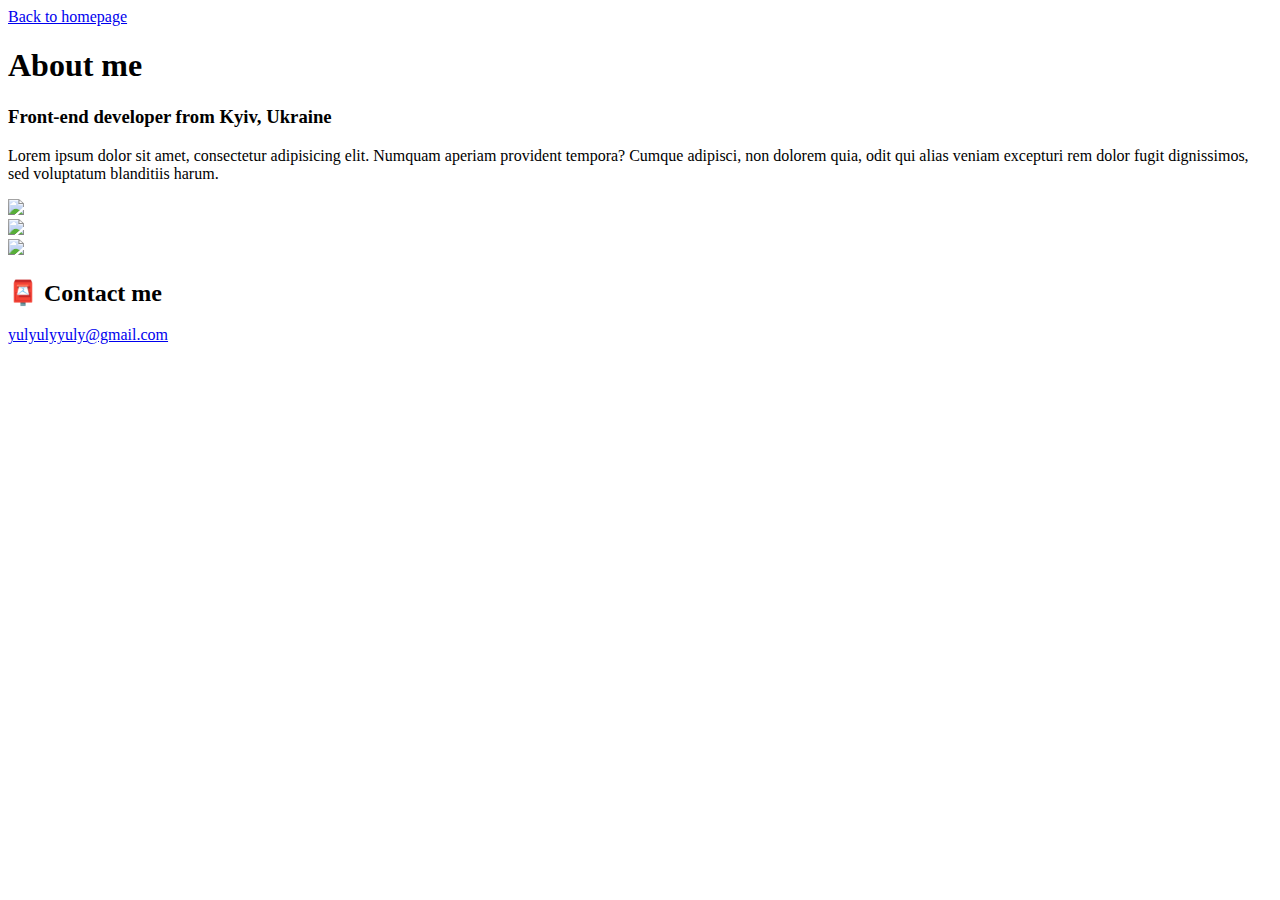
==== about.html @ 2d50b4bc "updated" ====
<!DOCTYPE html>
<html lang="en">
  <head>
    <meta charset="UTF-8" />
    <meta http-equiv="X-UA-Compatible" content="IE=edge" />
    <meta name="viewport" content="width=device-width, initial-scale=1.0" />
    <link
      href="https://cdn.jsdelivr.net/npm/bootstrap@5.0.2/dist/css/bootstrap.min.css"
      rel="stylesheet"
      integrity="sha384-EVSTQN3/azprG1Anm3QDgpJLIm9Nao0Yz1ztcQTwFspd3yD65VohhpuuCOmLASjC"
      crossorigin="anonymous"
    />
    <script
      src="https://cdn.jsdelivr.net/npm/bootstrap@5.0.2/dist/js/bootstrap.bundle.min.js"
      integrity="sha384-MrcW6ZMFYlzcLA8Nl+NtUVF0sA7MsXsP1UyJoMp4YLEuNSfAP+JcXn/tWtIaxVXM"
      crossorigin="anonymous"
    ></script>
    <link rel="stylesheet" href="style.css" />
    <title>About July Ivanova</title>
  </head>
  <body>
    <a href="index.html" class="homepage-link">Back to homepage</a>
    <h1>About me</h1>
    <h3>Front-end developer from Kyiv, Ukraine</h3>

    <p>
      Lorem ipsum dolor sit amet, consectetur adipisicing elit. Numquam aperiam
      provident tempora? Cumque adipisci, non dolorem quia, odit qui alias
      veniam excepturi rem dolor fugit dignissimos, sed voluptatum blanditiis
      harum.
    </p>

    <div class="container">
      <div class="row">
        <div class="col-sm-4">
          <img src="images/yoga.png" class="img-fluid shadow-sm p-2 border" />
        </div>
        <div class="col-sm-4">
          <img
            src="images/weather.png"
            class="img-fluid shadow-sm p-2 border"
          />
        </div>
        <div class="col-sm-4">
          <img src="images/yogurt.png" class="img-fluid shadow-sm p-2 border" />
        </div>
      </div>
    </div>
    <div id="contact">
      <h2>📮 Contact me</h2>
      <a href="mailto:yulyulyyuly@gmail.com" class="email-link">
        yulyulyyuly@gmail.com
      </a>
    </div>
  </body>
</html>
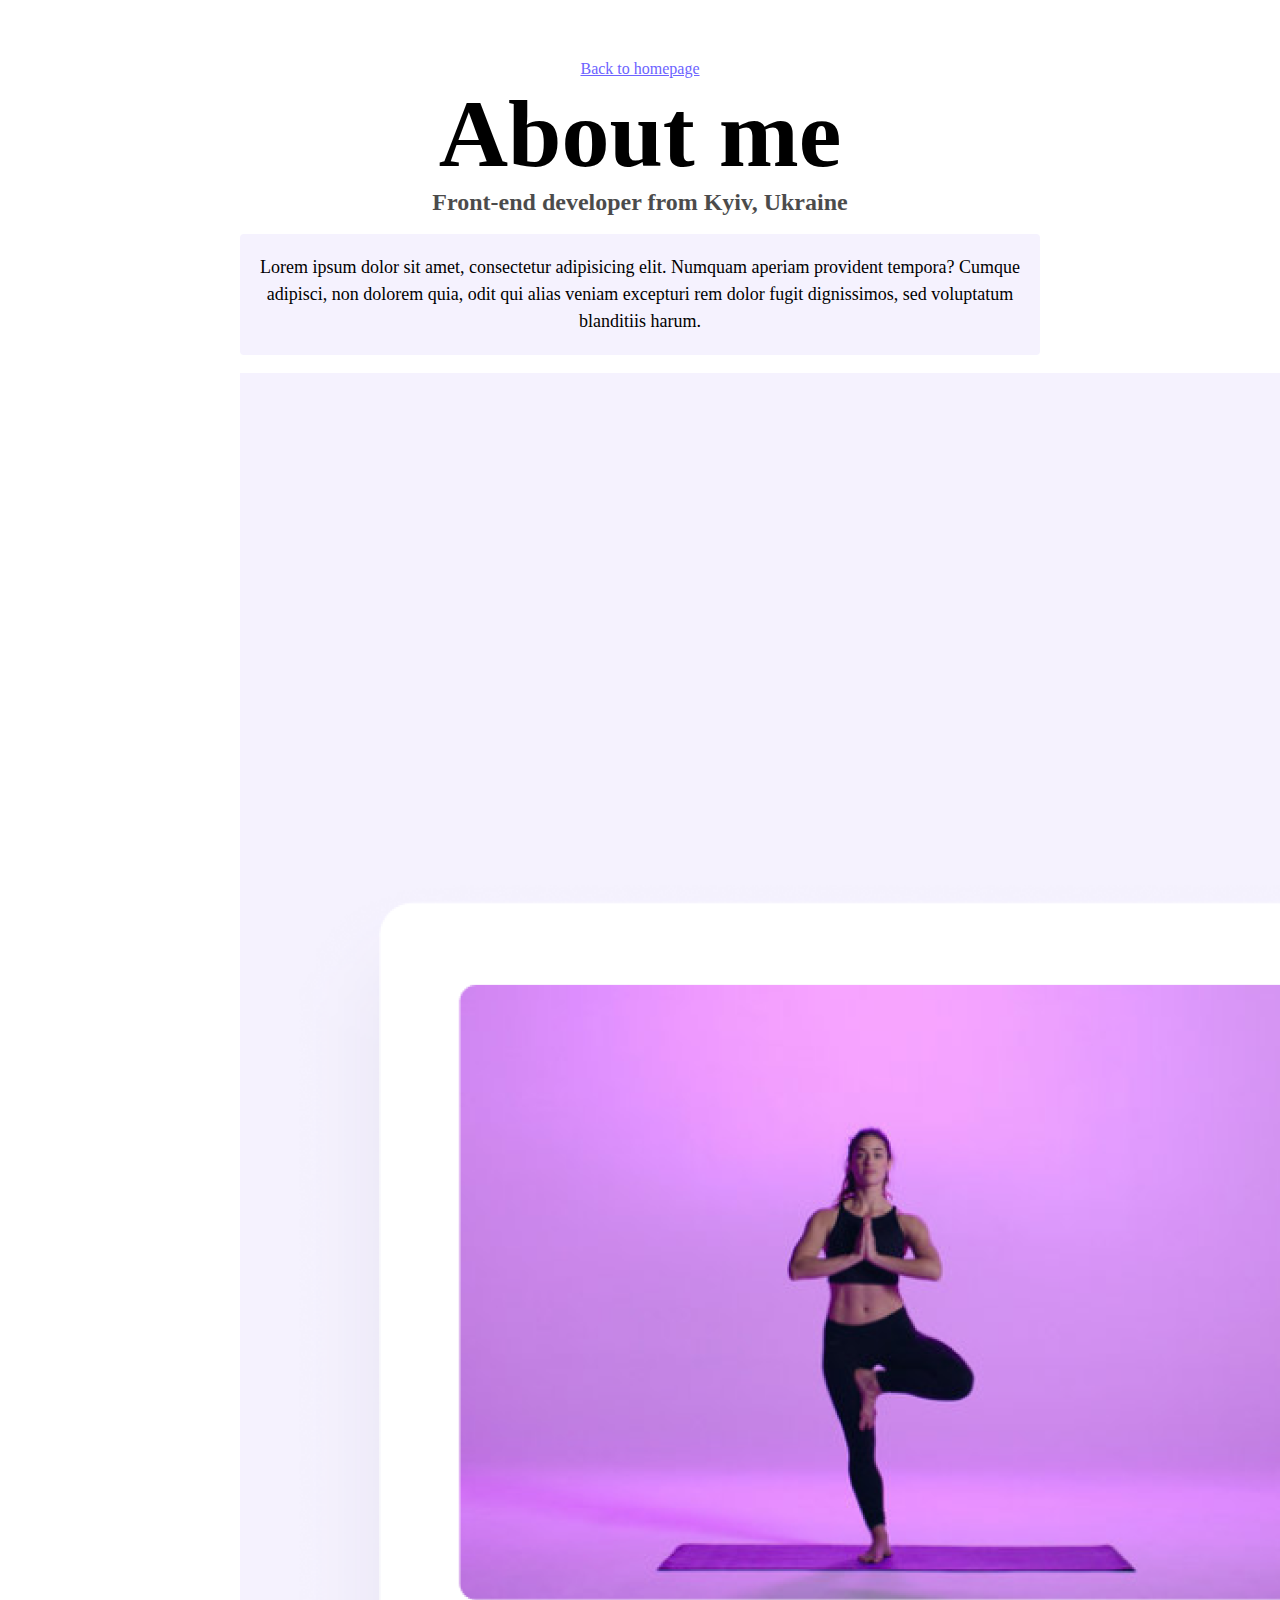
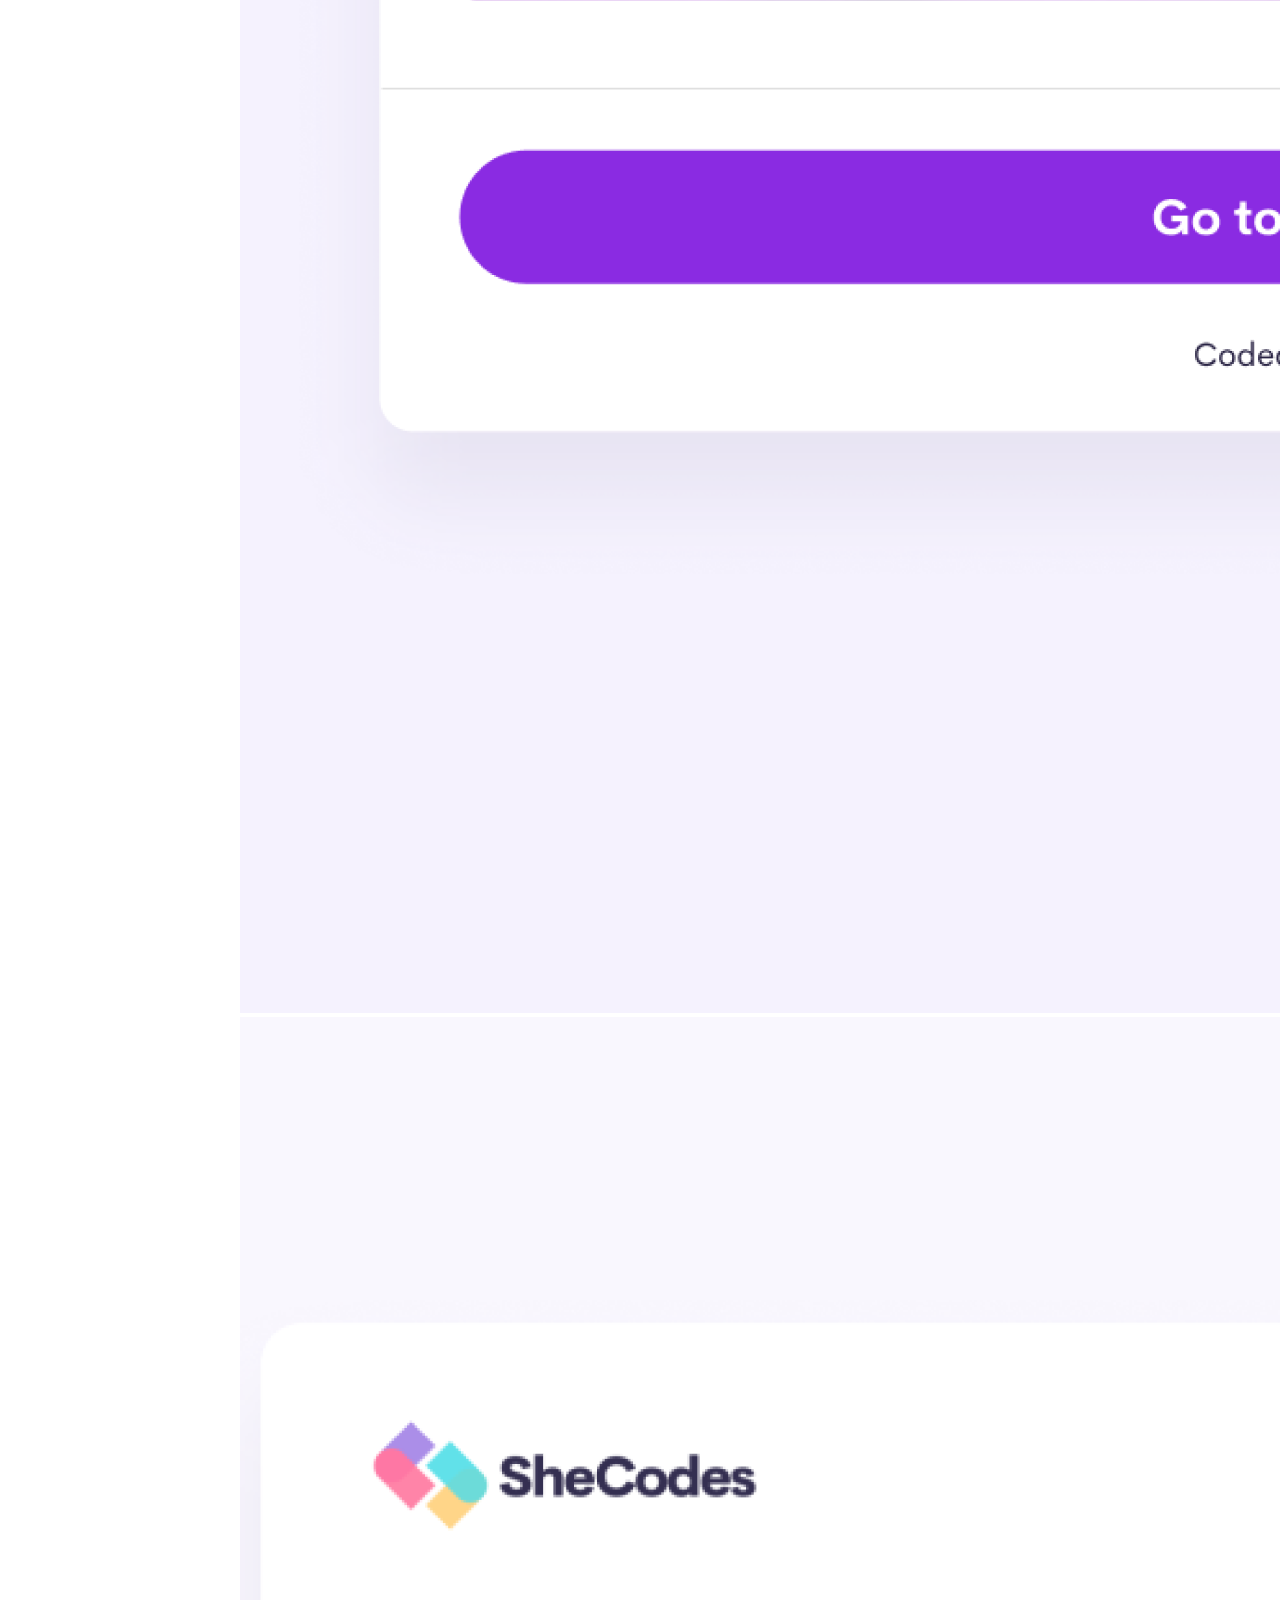
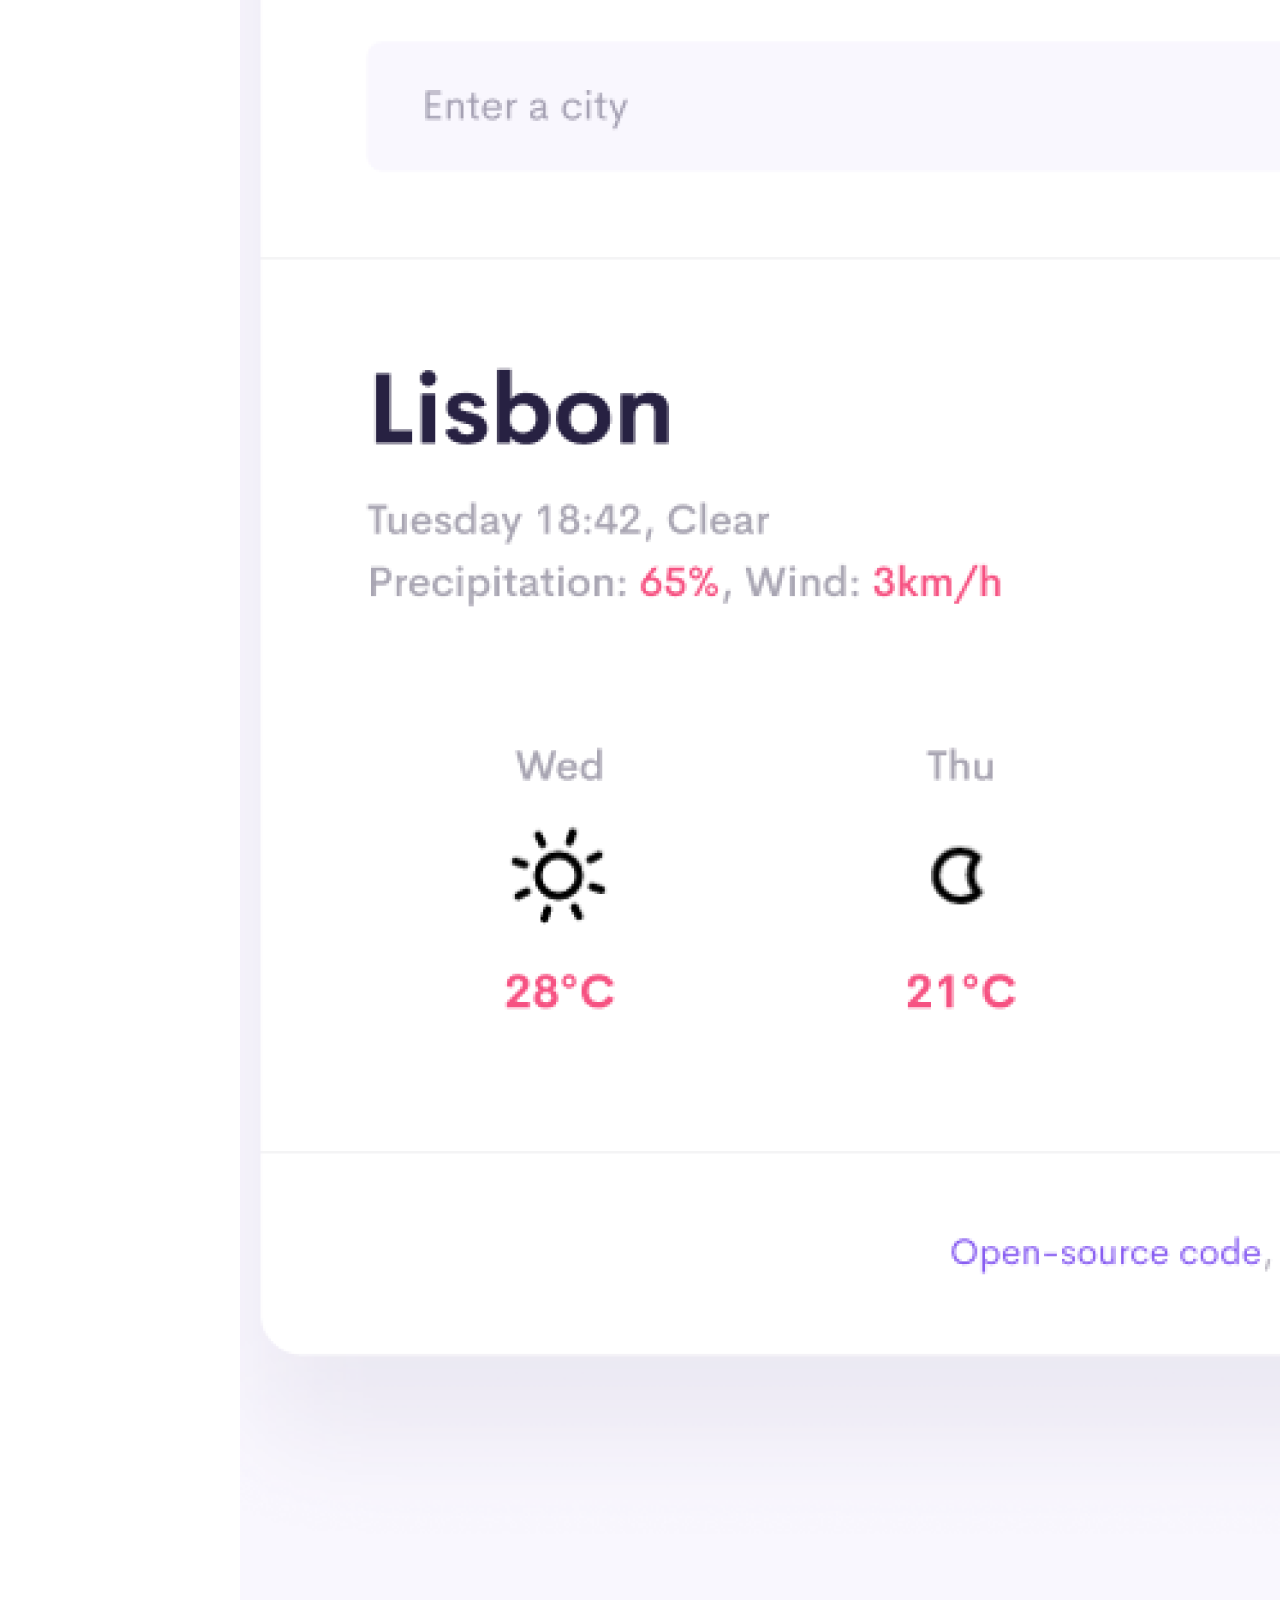
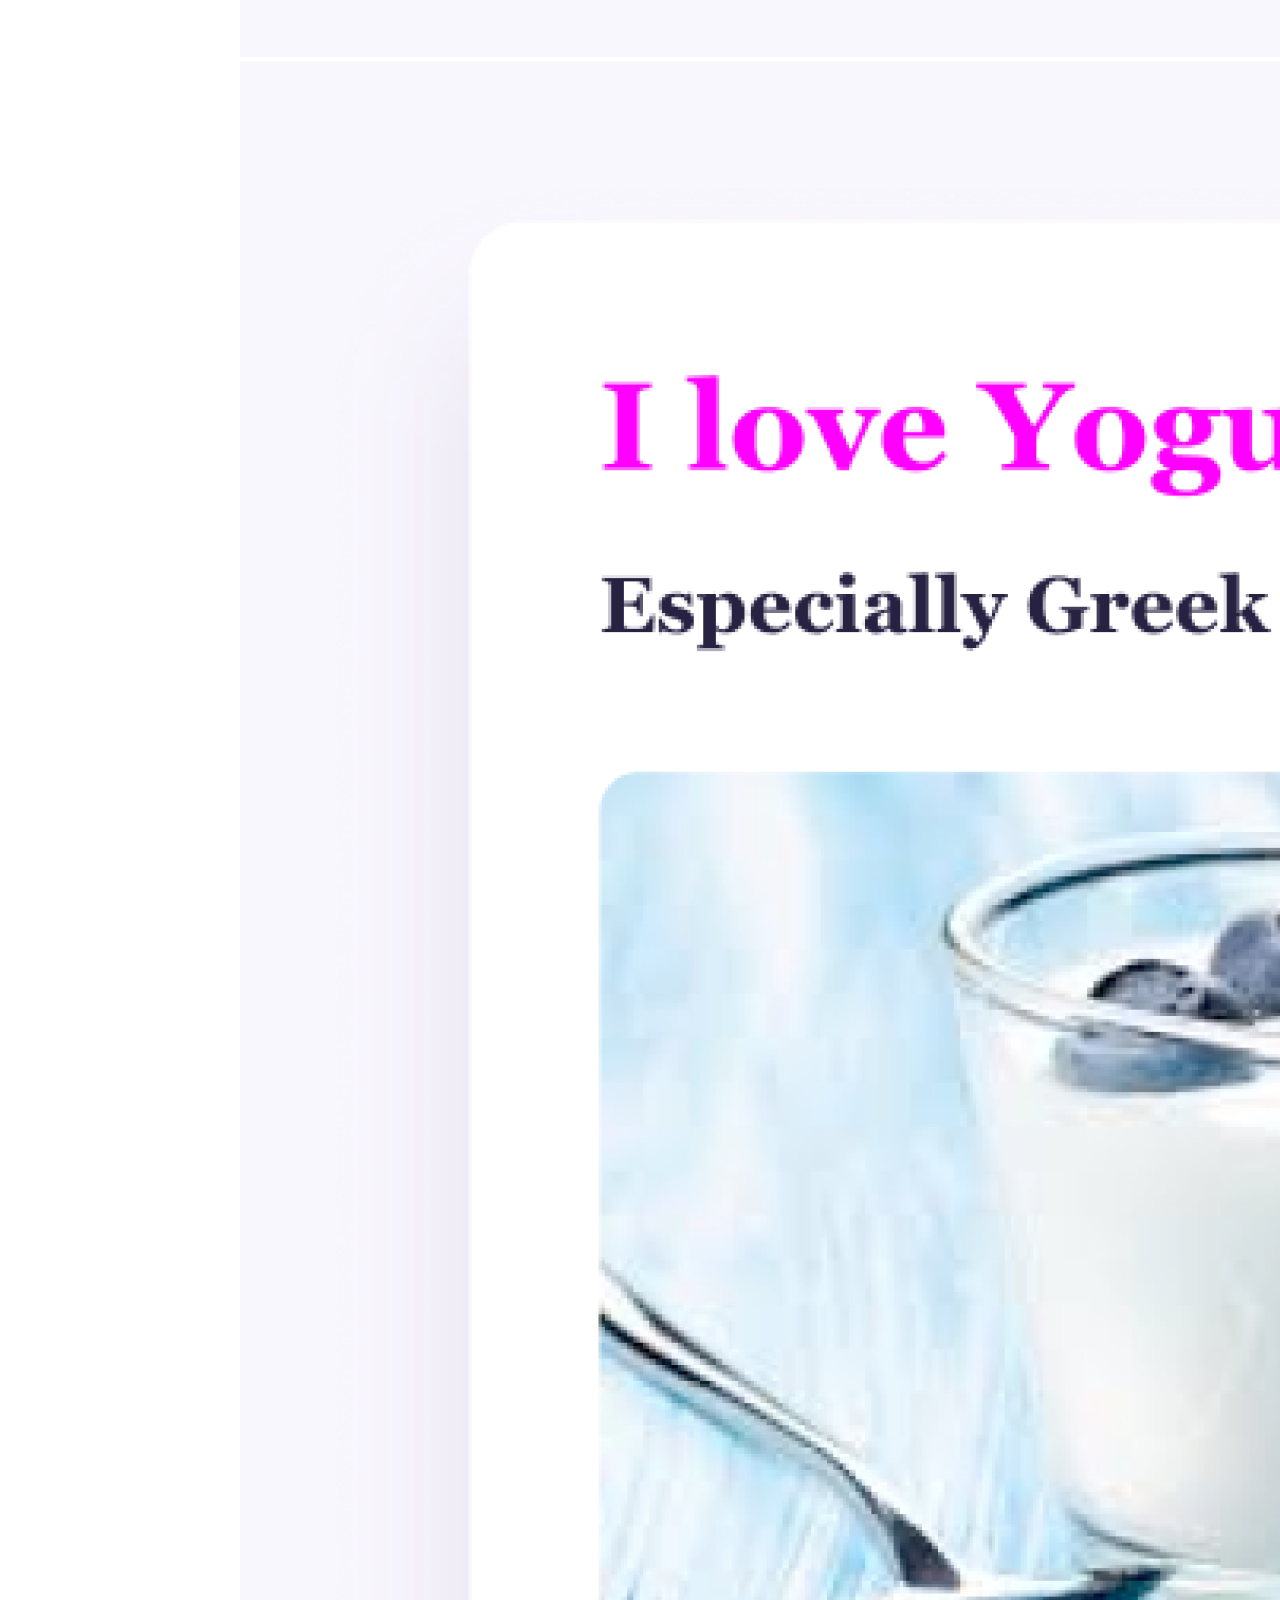
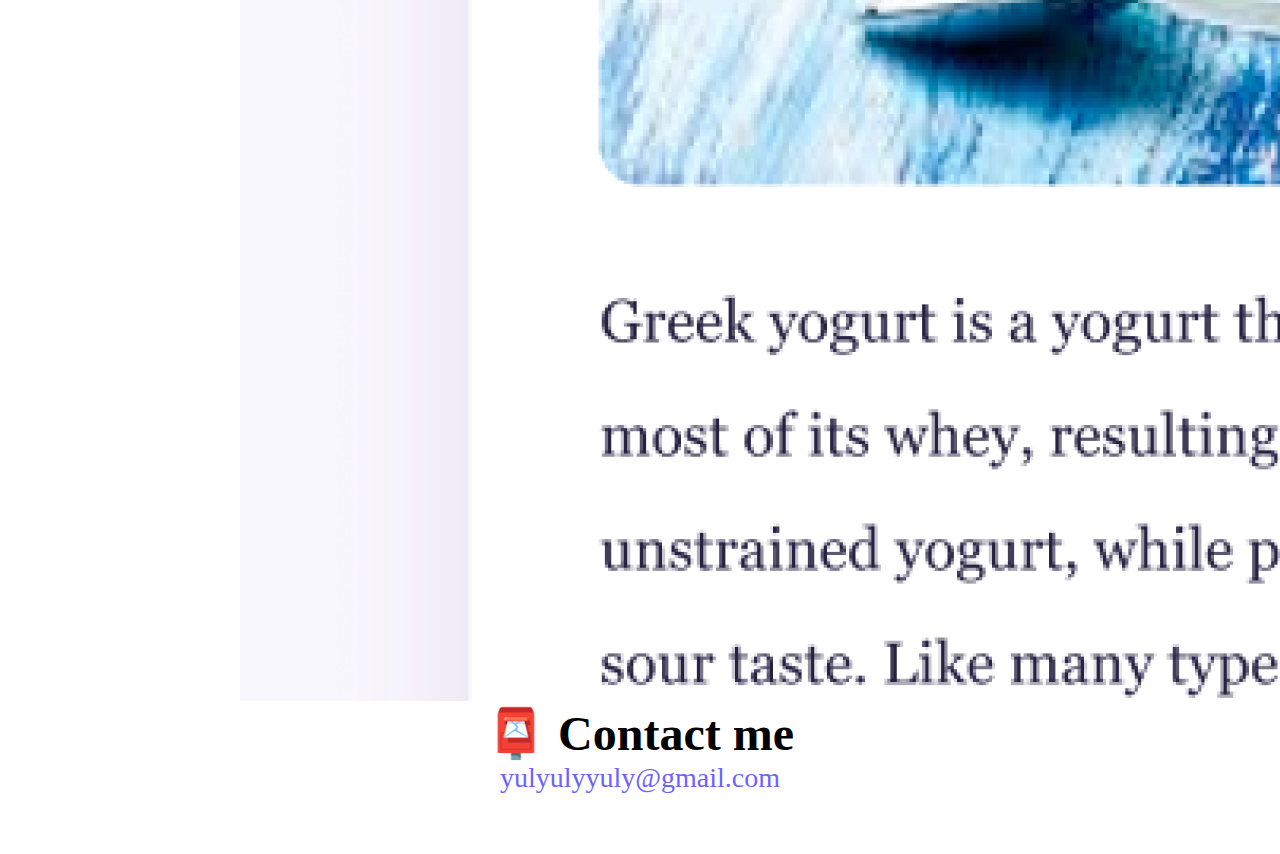
==== commit 642394a4: "updated images" ====
--- a/about.html
+++ b/about.html
@@ -33,16 +33,25 @@
     <div class="container">
       <div class="row">
         <div class="col-sm-4">
-          <img src="images/yoga.png" class="img-fluid shadow-sm p-2 border" />
+          <img
+            src="images/yoga.png"
+            alt="Yoga Project"
+            class="img-fluid shadow-sm p-2 border"
+          />
         </div>
         <div class="col-sm-4">
           <img
             src="images/weather.png"
+            alt="Weather Project"
             class="img-fluid shadow-sm p-2 border"
           />
         </div>
         <div class="col-sm-4">
-          <img src="images/yogurt.png" class="img-fluid shadow-sm p-2 border" />
+          <img
+            src="images/yogurt.png"
+            alt="Yogurt Project"
+            class="img-fluid shadow-sm p-2 border"
+          />
         </div>
       </div>
     </div>
--- a/style.css
+++ b/style.css
@@ -0,0 +1,91 @@
+:root {
+  --primary-color: #6c63ff;
+  --secondary-color: #f5f2fe;
+  --box-shadow: 0 5px 10px rgba(0, 0, 0, 0.3);
+}
+
+body {
+  margin: 60px auto;
+  max-width: 800px;
+}
+
+h1,
+h2,
+h3 {
+  text-align: center;
+  margin: 0;
+}
+
+h1 {
+  font-size: 96px;
+}
+
+h2 {
+  font-size: 48px;
+}
+
+h3 {
+  font-size: 24px;
+  opacity: 0.7;
+}
+
+p {
+  background: var(--secondary-color);
+  padding: 20px;
+  border-radius: 4px;
+  font-size: 18px;
+  line-height: 1.5;
+  text-align: center;
+}
+
+.navigation-links {
+  display: flex;
+  margin-top: 40px;
+  justify-content: center;
+}
+
+.navigation-links a {
+  margin: 20px;
+  border-radius: 4px;
+  padding: 20px 15px;
+  text-decoration: none;
+  text-transform: capitalize;
+}
+
+.contact-link {
+  background: var(--primary-color);
+  box-shadow: var(--box-shadow);
+  color: white;
+}
+
+.about-link {
+  color: var(--primary-color);
+  border: 1px solid var(--primary-color);
+}
+
+.homepage-link {
+  color: var(--primary-color);
+  text-align: center;
+  display: block;
+}
+
+.about-paragraphs {
+  display: flex;
+  margin: 30px 0;
+}
+
+.about-paragraphs p {
+  margin: 10px;
+}
+
+.email-link {
+  display: flex;
+  justify-content: center;
+  color: var(--primary-color);
+  font-size: 28px;
+  text-decoration: none;
+}
+
+.email-link:hover {
+  text-decoration: underline;
+}
